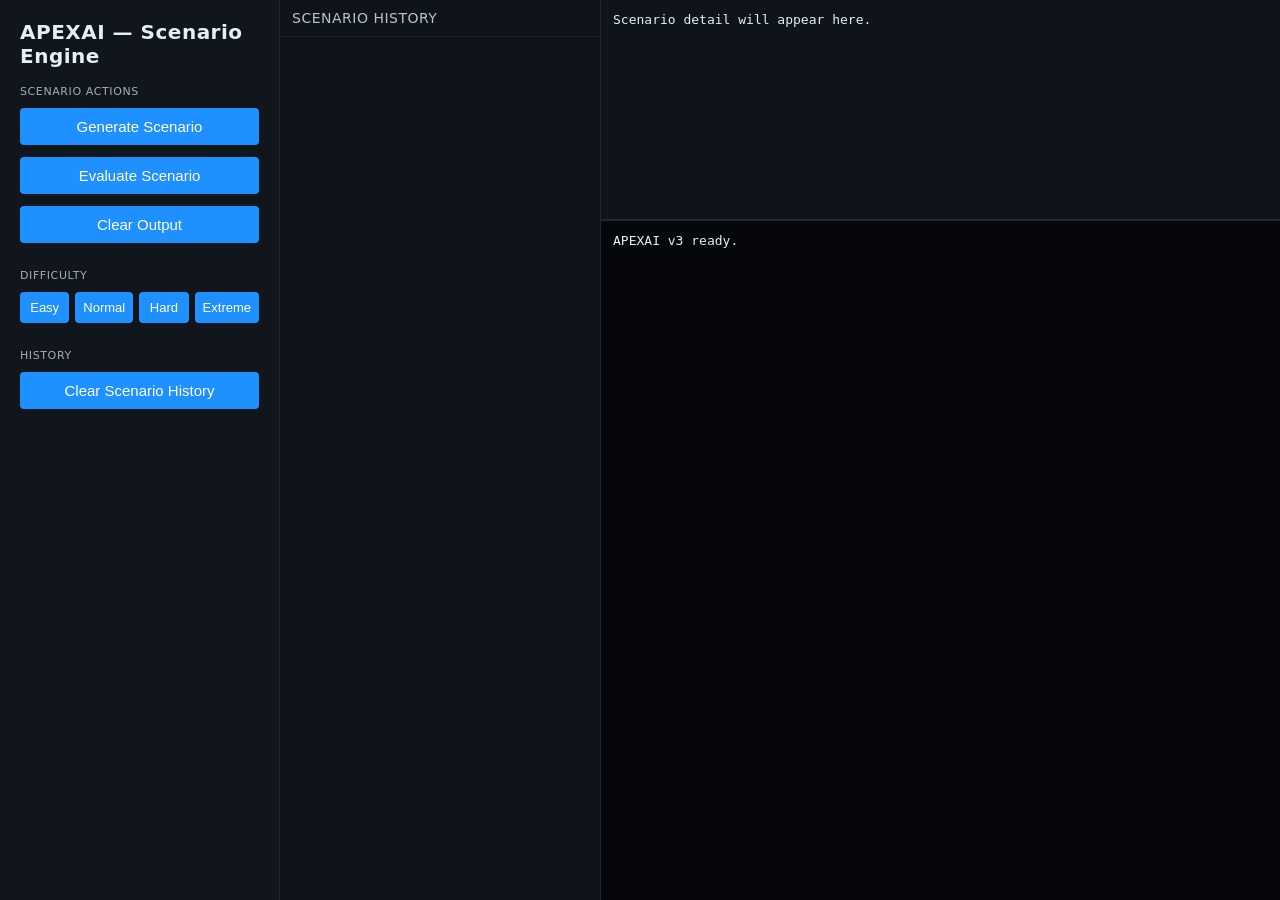
==== apexai.html @ 710d7391 "Update apexai.html" ====
<!DOCTYPE html>
<html lang="en">
<head>
    <meta charset="UTF-8" />
    <title>APEXAI v3 — Scenario Engine</title>

    <style>
        body {
            margin: 0;
            background: #0b0e13;
            color: #e6eef7;
            font-family: system-ui, sans-serif;
            display: flex;
            height: 100vh;
            overflow: hidden;
        }

        #sidebar {
            width: 280px;
            background: #11161d;
            border-right: 1px solid #1f2732;
            padding: 20px;
            box-sizing: border-box;
            overflow-y: auto;
        }

        #sidebar h2 {
            margin-top: 0;
            font-size: 20px;
            letter-spacing: 0.5px;
        }

        button {
            width: 100%;
            padding: 10px;
            margin: 6px 0;
            background: #1e90ff;
            border: none;
            color: white;
            font-size: 15px;
            border-radius: 4px;
            cursor: pointer;
        }

        button:hover {
            background: #3aa0ff;
        }

        .section {
            margin-bottom: 20px;
        }

        .difficulty-row {
            display: grid;
            grid-template-columns: repeat(4, 1fr);
            gap: 6px;
        }

        .difficulty-btn {
            width: 100%;
            padding: 8px;
            font-size: 13px;
        }

        #main {
            flex: 1;
            display: flex;
            flex-direction: row;
        }

        #leftPanel {
            width: 320px;
            border-right: 1px solid #1f2732;
            background: #0f141a;
            display: flex;
            flex-direction: column;
        }

        #scenarioListHeader {
            padding: 10px 12px;
            border-bottom: 1px solid #1f2732;
            font-size: 14px;
            text-transform: uppercase;
            letter-spacing: 0.5px;
            opacity: 0.8;
        }

        #scenarioList {
            flex: 1;
            overflow-y: auto;
        }

        .scenario-item {
            padding: 8px 12px;
            border-bottom: 1px solid #1f2732;
            cursor: pointer;
        }

        .scenario-item:hover {
            background: #151b24;
        }

        .scenario-item-title {
            font-size: 14px;
        }

        .scenario-item-meta {
            font-size: 11px;
            opacity: 0.7;
        }

        #rightPanel {
            flex: 1;
            display: flex;
            flex-direction: column;
        }

        #detailPanel {
            height: 220px;
            border-bottom: 1px solid #1f2732;
            background: #0f141a;
            padding: 12px;
            box-sizing: border-box;
            font-family: Consolas, monospace;
            font-size: 13px;
            overflow-y: auto;
            white-space: pre-wrap;
        }

        #output {
            flex: 1;
            background: #05070a;
            padding: 12px;
            box-sizing: border-box;
            font-family: Consolas, monospace;
            font-size: 13px;
            overflow-y: auto;
            white-space: pre-wrap;
            border-top: 1px solid #1f2732;
        }

        .label {
            font-size: 11px;
            text-transform: uppercase;
            letter-spacing: 0.6px;
            opacity: 0.7;
            margin-bottom: 4px;
        }
    </style>
</head>

<body>

    <div id="sidebar">
        <h2>APEXAI — Scenario Engine</h2>

        <div class="section">
            <div class="label">Scenario Actions</div>
            <button id="btnGenerate">Generate Scenario</button>
            <button id="btnEvaluate">Evaluate Scenario</button>
            <button id="btnClearLog">Clear Output</button>
        </div>

        <div class="section">
            <div class="label">Difficulty</div>
            <div class="difficulty-row">
                <button class="difficulty-btn" data-diff="easy">Easy</button>
                <button class="difficulty-btn" data-diff="normal">Normal</button>
                <button class="difficulty-btn" data-diff="hard">Hard</button>
                <button class="difficulty-btn" data-diff="extreme">Extreme</button>
            </div>
        </div>

        <div class="section">
            <div class="label">History</div>
            <button id="btnClearHistory">Clear Scenario History</button>
        </div>
    </div>

    <div id="main">
        <div id="leftPanel">
            <div id="scenarioListHeader">Scenario History</div>
            <div id="scenarioList"></div>
        </div>

        <div id="rightPanel">
            <div id="detailPanel">Scenario detail will appear here.</div>
            <div id="output">APEXAI v3 ready.</div>
        </div>
    </div>

    <script type="module">
        import { APEXAI } from "./apexai.js";

        const outputEl = document.getElementById("output");
        const detailEl = document.getElementById("detailPanel");
        const listEl = document.getElementById("scenarioList");

        const history = [];

        function log(msg) {
            outputEl.textContent += "\\n" + msg;
            outputEl.scrollTop = outputEl.scrollHeight;
        }

        function renderScenarioList() {
            listEl.innerHTML = "";
            if (history.length === 0) {
                const empty = document.createElement("div");
                empty.className = "scenario-item";
                empty.style.opacity = "0.6";
                empty.textContent = "No scenarios generated yet.";
                listEl.appendChild(empty);
                return;
            }

            history.slice().reverse().forEach((scenario) => {
                const item = document.createElement("div");
                item.className = "scenario-item";

                const title = document.createElement("div");
                title.className = "scenario-item-title";
                title.textContent = scenario.title;

                const meta = document.createElement("div");
                meta.className = "scenario-item-meta";
                meta.textContent =
                    `ID: ${scenario.id} • Diff: ${scenario.difficulty} • Enemies: ${scenario.enemyCount} ${scenario.enemyType}`;

                item.appendChild(title);
                item.appendChild(meta);

                item.onclick = () => {
                    showScenarioDetail(scenario);
                };

                listEl.appendChild(item);
            });
        }

        function showScenarioDetail(scenario) {
            detailEl.textContent =
                "Scenario Detail:\\n" +
                JSON.stringify(scenario, null, 2);
        }

        // Initial list render
        renderScenarioList();

        // Buttons
        document.getElementById("btnGenerate").onclick = () => {
            const scenario = APEXAI.generateScenario();
            history.push(scenario);

            log("Generated Scenario:");
            log(JSON.stringify(scenario, null, 2));

            renderScenarioList();
            showScenarioDetail(scenario);
        };

        document.getElementById("btnEvaluate").onclick = () => {
            const result = APEXAI.evaluateScenario();
            log("Evaluation Result:");
            log(JSON.stringify(result, null, 2));
        };

        document.getElementById("btnClearLog").onclick = () => {
            outputEl.textContent = "APEXAI v3 ready.";
        };

        document.getElementById("btnClearHistory").onclick = () => {
            history.length = 0;
            renderScenarioList();
            detailEl.textContent = "Scenario detail will appear here.";
            log("Scenario history cleared.");
        };

        // Difficulty buttons
        document.querySelectorAll(".difficulty-btn").forEach(btn => {
            btn.onclick = () => {
                const level = btn.getAttribute("data-diff");
                APEXAI.setDifficulty(level);
                log(`Difficulty set to: ${level}`);
            };
        });
    </script>

</body>
</html>
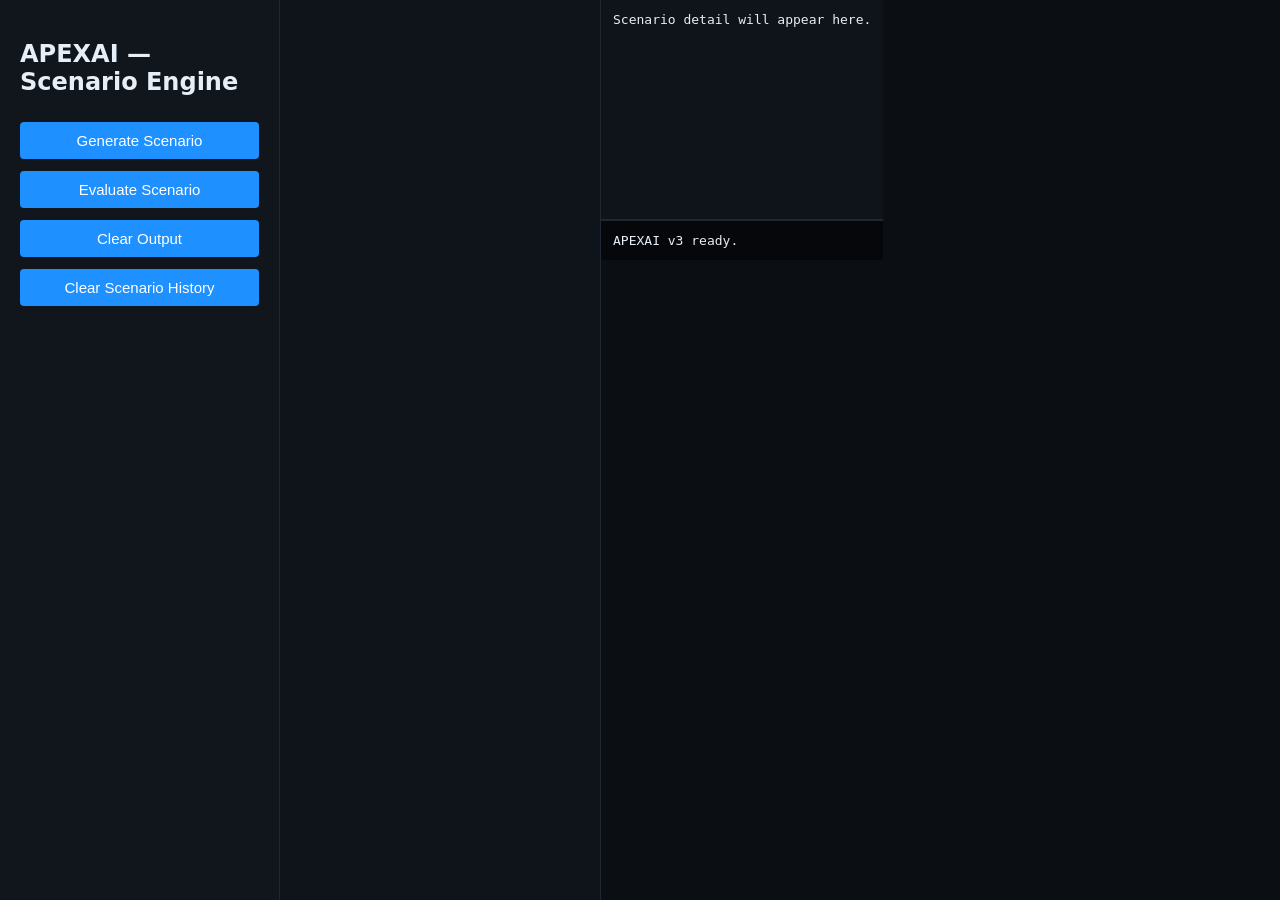
==== commit f5975c06: "Update apexai.html" ====
--- a/apexai.html
+++ b/apexai.html
@@ -24,12 +24,6 @@
             overflow-y: auto;
         }
 
-        #sidebar h2 {
-            margin-top: 0;
-            font-size: 20px;
-            letter-spacing: 0.5px;
-        }
-
         button {
             width: 100%;
             padding: 10px;
@@ -46,22 +40,6 @@
             background: #3aa0ff;
         }
 
-        .section {
-            margin-bottom: 20px;
-        }
-
-        .difficulty-row {
-            display: grid;
-            grid-template-columns: repeat(4, 1fr);
-            gap: 6px;
-        }
-
-        .difficulty-btn {
-            width: 100%;
-            padding: 8px;
-            font-size: 13px;
-        }
-
         #main {
             flex: 1;
             display: flex;
@@ -74,15 +52,6 @@
             background: #0f141a;
             display: flex;
             flex-direction: column;
-        }
-
-        #scenarioListHeader {
-            padding: 10px 12px;
-            border-bottom: 1px solid #1f2732;
-            font-size: 14px;
-            text-transform: uppercase;
-            letter-spacing: 0.5px;
-            opacity: 0.8;
         }
 
         #scenarioList {
@@ -98,21 +67,6 @@
 
         .scenario-item:hover {
             background: #151b24;
-        }
-
-        .scenario-item-title {
-            font-size: 14px;
-        }
-
-        .scenario-item-meta {
-            font-size: 11px;
-            opacity: 0.7;
-        }
-
-        #rightPanel {
-            flex: 1;
-            display: flex;
-            flex-direction: column;
         }
 
         #detailPanel {
@@ -138,14 +92,6 @@
             white-space: pre-wrap;
             border-top: 1px solid #1f2732;
         }
-
-        .label {
-            font-size: 11px;
-            text-transform: uppercase;
-            letter-spacing: 0.6px;
-            opacity: 0.7;
-            margin-bottom: 4px;
-        }
     </style>
 </head>
 
@@ -154,32 +100,14 @@
     <div id="sidebar">
         <h2>APEXAI — Scenario Engine</h2>
 
-        <div class="section">
-            <div class="label">Scenario Actions</div>
-            <button id="btnGenerate">Generate Scenario</button>
-            <button id="btnEvaluate">Evaluate Scenario</button>
-            <button id="btnClearLog">Clear Output</button>
-        </div>
-
-        <div class="section">
-            <div class="label">Difficulty</div>
-            <div class="difficulty-row">
-                <button class="difficulty-btn" data-diff="easy">Easy</button>
-                <button class="difficulty-btn" data-diff="normal">Normal</button>
-                <button class="difficulty-btn" data-diff="hard">Hard</button>
-                <button class="difficulty-btn" data-diff="extreme">Extreme</button>
-            </div>
-        </div>
-
-        <div class="section">
-            <div class="label">History</div>
-            <button id="btnClearHistory">Clear Scenario History</button>
-        </div>
+        <button id="btnGenerate">Generate Scenario</button>
+        <button id="btnEvaluate">Evaluate Scenario</button>
+        <button id="btnClearLog">Clear Output</button>
+        <button id="btnClearHistory">Clear Scenario History</button>
     </div>
 
     <div id="main">
         <div id="leftPanel">
-            <div id="scenarioListHeader">Scenario History</div>
             <div id="scenarioList"></div>
         </div>
 
@@ -217,46 +145,21 @@
             history.slice().reverse().forEach((scenario) => {
                 const item = document.createElement("div");
                 item.className = "scenario-item";
-
-                const title = document.createElement("div");
-                title.className = "scenario-item-title";
-                title.textContent = scenario.title;
-
-                const meta = document.createElement("div");
-                meta.className = "scenario-item-meta";
-                meta.textContent =
-                    `ID: ${scenario.id} • Diff: ${scenario.difficulty} • Enemies: ${scenario.enemyCount} ${scenario.enemyType}`;
-
-                item.appendChild(title);
-                item.appendChild(meta);
-
+                item.textContent = scenario.title;
                 item.onclick = () => {
-                    showScenarioDetail(scenario);
+                    detailEl.textContent = JSON.stringify(scenario, null, 2);
                 };
-
                 listEl.appendChild(item);
             });
         }
 
-        function showScenarioDetail(scenario) {
-            detailEl.textContent =
-                "Scenario Detail:\\n" +
-                JSON.stringify(scenario, null, 2);
-        }
-
-        // Initial list render
-        renderScenarioList();
-
-        // Buttons
         document.getElementById("btnGenerate").onclick = () => {
             const scenario = APEXAI.generateScenario();
             history.push(scenario);
-
             log("Generated Scenario:");
             log(JSON.stringify(scenario, null, 2));
-
             renderScenarioList();
-            showScenarioDetail(scenario);
+            detailEl.textContent = JSON.stringify(scenario, null, 2);
         };
 
         document.getElementById("btnEvaluate").onclick = () => {
@@ -276,14 +179,7 @@
             log("Scenario history cleared.");
         };
 
-        // Difficulty buttons
-        document.querySelectorAll(".difficulty-btn").forEach(btn => {
-            btn.onclick = () => {
-                const level = btn.getAttribute("data-diff");
-                APEXAI.setDifficulty(level);
-                log(`Difficulty set to: ${level}`);
-            };
-        });
+        renderScenarioList();
     </script>
 
 </body>
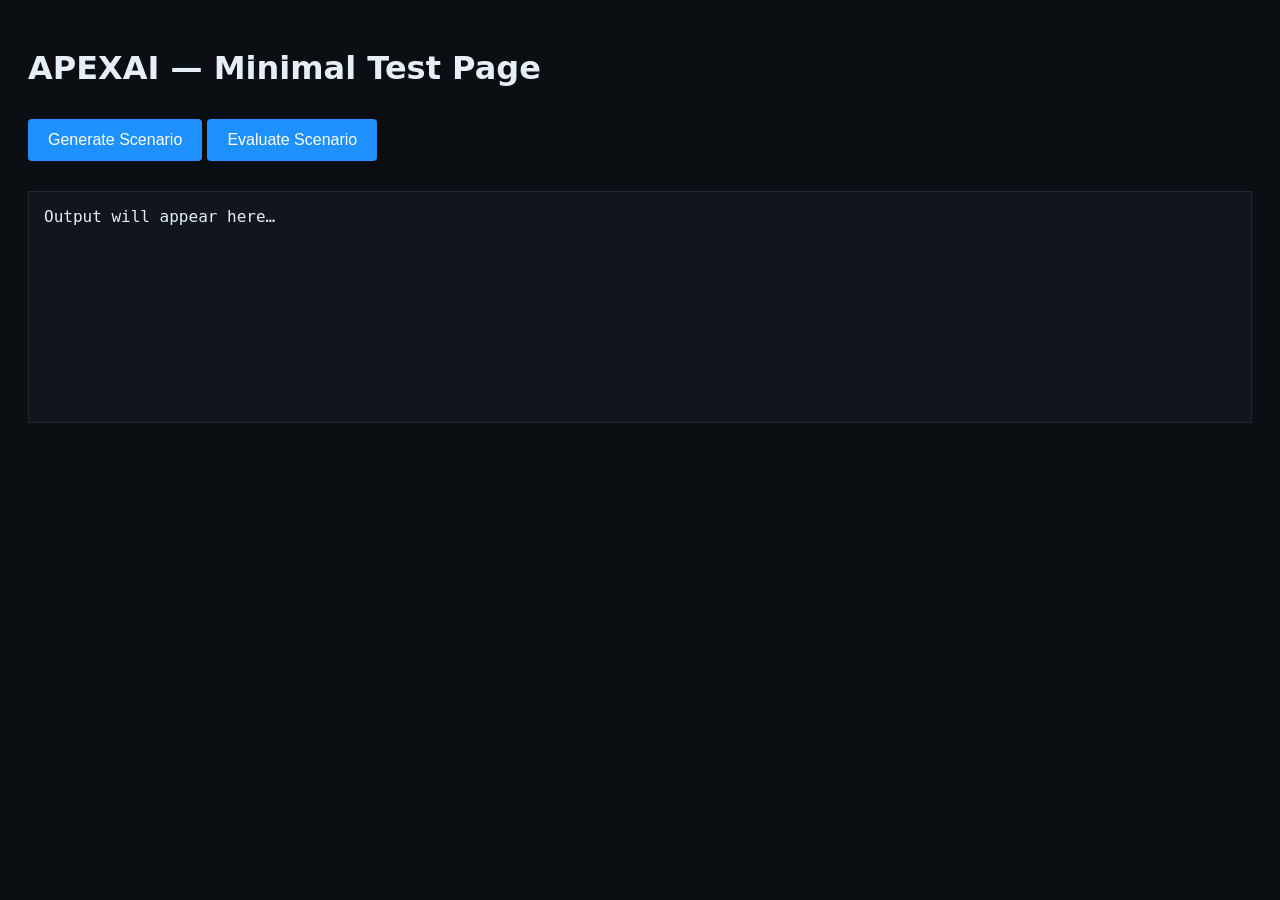
==== commit 04cb36be: "Update apexai.html" ====
--- a/apexai.html
+++ b/apexai.html
@@ -2,184 +2,66 @@
 <html lang="en">
 <head>
     <meta charset="UTF-8" />
-    <title>APEXAI v3 — Scenario Engine</title>
+    <title>APEXAI — Minimal Test</title>
 
     <style>
         body {
-            margin: 0;
             background: #0b0e13;
             color: #e6eef7;
             font-family: system-ui, sans-serif;
-            display: flex;
-            height: 100vh;
-            overflow: hidden;
+            padding: 20px;
         }
-
-        #sidebar {
-            width: 280px;
-            background: #11161d;
-            border-right: 1px solid #1f2732;
-            padding: 20px;
-            box-sizing: border-box;
-            overflow-y: auto;
-        }
-
         button {
-            width: 100%;
-            padding: 10px;
-            margin: 6px 0;
+            padding: 12px 20px;
+            margin: 10px 0;
             background: #1e90ff;
             border: none;
             color: white;
-            font-size: 15px;
+            font-size: 16px;
+            cursor: pointer;
             border-radius: 4px;
-            cursor: pointer;
         }
-
-        button:hover {
-            background: #3aa0ff;
-        }
-
-        #main {
-            flex: 1;
-            display: flex;
-            flex-direction: row;
-        }
-
-        #leftPanel {
-            width: 320px;
-            border-right: 1px solid #1f2732;
-            background: #0f141a;
-            display: flex;
-            flex-direction: column;
-        }
-
-        #scenarioList {
-            flex: 1;
-            overflow-y: auto;
-        }
-
-        .scenario-item {
-            padding: 8px 12px;
-            border-bottom: 1px solid #1f2732;
-            cursor: pointer;
-        }
-
-        .scenario-item:hover {
-            background: #151b24;
-        }
-
-        #detailPanel {
-            height: 220px;
-            border-bottom: 1px solid #1f2732;
-            background: #0f141a;
-            padding: 12px;
-            box-sizing: border-box;
+        #output {
+            margin-top: 20px;
+            padding: 15px;
+            background: #11161d;
+            border: 1px solid #1f2732;
+            white-space: pre-wrap;
             font-family: Consolas, monospace;
-            font-size: 13px;
-            overflow-y: auto;
-            white-space: pre-wrap;
-        }
-
-        #output {
-            flex: 1;
-            background: #05070a;
-            padding: 12px;
-            box-sizing: border-box;
-            font-family: Consolas, monospace;
-            font-size: 13px;
-            overflow-y: auto;
-            white-space: pre-wrap;
-            border-top: 1px solid #1f2732;
+            min-height: 200px;
         }
     </style>
 </head>
 
 <body>
 
-    <div id="sidebar">
-        <h2>APEXAI — Scenario Engine</h2>
+    <h1>APEXAI — Minimal Test Page</h1>
 
-        <button id="btnGenerate">Generate Scenario</button>
-        <button id="btnEvaluate">Evaluate Scenario</button>
-        <button id="btnClearLog">Clear Output</button>
-        <button id="btnClearHistory">Clear Scenario History</button>
-    </div>
+    <button id="btnGenerate">Generate Scenario</button>
+    <button id="btnEvaluate">Evaluate Scenario</button>
 
-    <div id="main">
-        <div id="leftPanel">
-            <div id="scenarioList"></div>
-        </div>
-
-        <div id="rightPanel">
-            <div id="detailPanel">Scenario detail will appear here.</div>
-            <div id="output">APEXAI v3 ready.</div>
-        </div>
-    </div>
+    <div id="output">Output will appear here…</div>
 
     <script type="module">
         import { APEXAI } from "./apexai.js";
 
-        const outputEl = document.getElementById("output");
-        const detailEl = document.getElementById("detailPanel");
-        const listEl = document.getElementById("scenarioList");
+        const out = document.getElementById("output");
 
-        const history = [];
-
-        function log(msg) {
-            outputEl.textContent += "\\n" + msg;
-            outputEl.scrollTop = outputEl.scrollHeight;
-        }
-
-        function renderScenarioList() {
-            listEl.innerHTML = "";
-            if (history.length === 0) {
-                const empty = document.createElement("div");
-                empty.className = "scenario-item";
-                empty.style.opacity = "0.6";
-                empty.textContent = "No scenarios generated yet.";
-                listEl.appendChild(empty);
-                return;
-            }
-
-            history.slice().reverse().forEach((scenario) => {
-                const item = document.createElement("div");
-                item.className = "scenario-item";
-                item.textContent = scenario.title;
-                item.onclick = () => {
-                    detailEl.textContent = JSON.stringify(scenario, null, 2);
-                };
-                listEl.appendChild(item);
-            });
+        function log(x) {
+            out.textContent += "\\n" + x;
         }
 
         document.getElementById("btnGenerate").onclick = () => {
-            const scenario = APEXAI.generateScenario();
-            history.push(scenario);
+            const s = APEXAI.generateScenario();
             log("Generated Scenario:");
-            log(JSON.stringify(scenario, null, 2));
-            renderScenarioList();
-            detailEl.textContent = JSON.stringify(scenario, null, 2);
+            log(JSON.stringify(s, null, 2));
         };
 
         document.getElementById("btnEvaluate").onclick = () => {
-            const result = APEXAI.evaluateScenario();
+            const r = APEXAI.evaluateScenario();
             log("Evaluation Result:");
-            log(JSON.stringify(result, null, 2));
+            log(JSON.stringify(r, null, 2));
         };
-
-        document.getElementById("btnClearLog").onclick = () => {
-            outputEl.textContent = "APEXAI v3 ready.";
-        };
-
-        document.getElementById("btnClearHistory").onclick = () => {
-            history.length = 0;
-            renderScenarioList();
-            detailEl.textContent = "Scenario detail will appear here.";
-            log("Scenario history cleared.");
-        };
-
-        renderScenarioList();
     </script>
 
 </body>
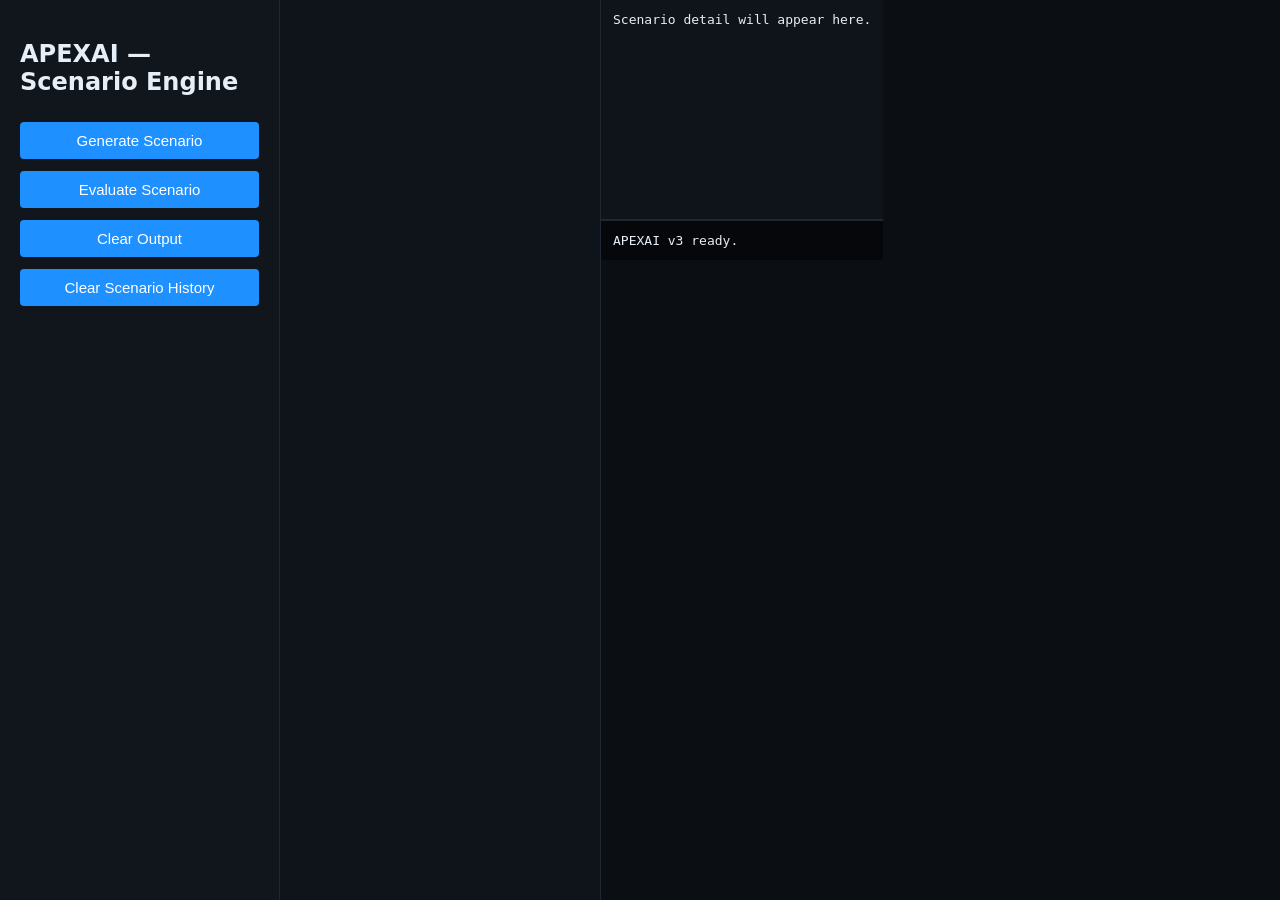
==== commit 02b29e64: "Update apexai.html" ====
--- a/apexai.html
+++ b/apexai.html
@@ -2,66 +2,184 @@
 <html lang="en">
 <head>
     <meta charset="UTF-8" />
-    <title>APEXAI — Minimal Test</title>
+    <title>APEXAI — Scenario Engine</title>
 
     <style>
         body {
+            margin: 0;
             background: #0b0e13;
             color: #e6eef7;
             font-family: system-ui, sans-serif;
+            display: flex;
+            height: 100vh;
+            overflow: hidden;
+        }
+
+        #sidebar {
+            width: 280px;
+            background: #11161d;
+            border-right: 1px solid #1f2732;
             padding: 20px;
+            box-sizing: border-box;
+            overflow-y: auto;
         }
+
         button {
-            padding: 12px 20px;
-            margin: 10px 0;
+            width: 100%;
+            padding: 10px;
+            margin: 6px 0;
             background: #1e90ff;
             border: none;
             color: white;
-            font-size: 16px;
+            font-size: 15px;
+            border-radius: 4px;
             cursor: pointer;
-            border-radius: 4px;
         }
+
+        button:hover {
+            background: #3aa0ff;
+        }
+
+        #main {
+            flex: 1;
+            display: flex;
+            flex-direction: row;
+        }
+
+        #leftPanel {
+            width: 320px;
+            border-right: 1px solid #1f2732;
+            background: #0f141a;
+            display: flex;
+            flex-direction: column;
+        }
+
+        #scenarioList {
+            flex: 1;
+            overflow-y: auto;
+        }
+
+        .scenario-item {
+            padding: 8px 12px;
+            border-bottom: 1px solid #1f2732;
+            cursor: pointer;
+        }
+
+        .scenario-item:hover {
+            background: #151b24;
+        }
+
+        #detailPanel {
+            height: 220px;
+            border-bottom: 1px solid #1f2732;
+            background: #0f141a;
+            padding: 12px;
+            box-sizing: border-box;
+            font-family: Consolas, monospace;
+            font-size: 13px;
+            overflow-y: auto;
+            white-space: pre-wrap;
+        }
+
         #output {
-            margin-top: 20px;
-            padding: 15px;
-            background: #11161d;
-            border: 1px solid #1f2732;
+            flex: 1;
+            background: #05070a;
+            padding: 12px;
+            box-sizing: border-box;
+            font-family: Consolas, monospace;
+            font-size: 13px;
+            overflow-y: auto;
             white-space: pre-wrap;
-            font-family: Consolas, monospace;
-            min-height: 200px;
+            border-top: 1px solid #1f2732;
         }
     </style>
 </head>
 
 <body>
 
-    <h1>APEXAI — Minimal Test Page</h1>
+    <div id="sidebar">
+        <h2>APEXAI — Scenario Engine</h2>
 
-    <button id="btnGenerate">Generate Scenario</button>
-    <button id="btnEvaluate">Evaluate Scenario</button>
+        <button id="btnGenerate">Generate Scenario</button>
+        <button id="btnEvaluate">Evaluate Scenario</button>
+        <button id="btnClearLog">Clear Output</button>
+        <button id="btnClearHistory">Clear Scenario History</button>
+    </div>
 
-    <div id="output">Output will appear here…</div>
+    <div id="main">
+        <div id="leftPanel">
+            <div id="scenarioList"></div>
+        </div>
+
+        <div id="rightPanel">
+            <div id="detailPanel">Scenario detail will appear here.</div>
+            <div id="output">APEXAI v3 ready.</div>
+        </div>
+    </div>
 
     <script type="module">
         import { APEXAI } from "./apexai.js";
 
-        const out = document.getElementById("output");
+        const outputEl = document.getElementById("output");
+        const detailEl = document.getElementById("detailPanel");
+        const listEl = document.getElementById("scenarioList");
 
-        function log(x) {
-            out.textContent += "\\n" + x;
+        const history = [];
+
+        function log(msg) {
+            outputEl.textContent += "\n" + msg;
+            outputEl.scrollTop = outputEl.scrollHeight;
+        }
+
+        function renderScenarioList() {
+            listEl.innerHTML = "";
+            if (history.length === 0) {
+                const empty = document.createElement("div");
+                empty.className = "scenario-item";
+                empty.style.opacity = "0.6";
+                empty.textContent = "No scenarios generated yet.";
+                listEl.appendChild(empty);
+                return;
+            }
+
+            history.slice().reverse().forEach((scenario) => {
+                const item = document.createElement("div");
+                item.className = "scenario-item";
+                item.textContent = scenario.title || "Untitled Scenario";
+                item.onclick = () => {
+                    detailEl.textContent = JSON.stringify(scenario, null, 2);
+                };
+                listEl.appendChild(item);
+            });
         }
 
         document.getElementById("btnGenerate").onclick = () => {
-            const s = APEXAI.generateScenario();
+            const scenario = APEXAI.generateScenario();
+            history.push(scenario);
             log("Generated Scenario:");
-            log(JSON.stringify(s, null, 2));
+            log(JSON.stringify(scenario, null, 2));
+            renderScenarioList();
+            detailEl.textContent = JSON.stringify(scenario, null, 2);
         };
 
         document.getElementById("btnEvaluate").onclick = () => {
-            const r = APEXAI.evaluateScenario();
+            const result = APEXAI.evaluateScenario();
             log("Evaluation Result:");
-            log(JSON.stringify(r, null, 2));
+            log(JSON.stringify(result, null, 2));
         };
+
+        document.getElementById("btnClearLog").onclick = () => {
+            outputEl.textContent = "APEXAI v3 ready.";
+        };
+
+        document.getElementById("btnClearHistory").onclick = () => {
+            history.length = 0;
+            renderScenarioList();
+            detailEl.textContent = "Scenario detail will appear here.";
+            log("Scenario history cleared.");
+        };
+
+        renderScenarioList();
     </script>
 
 </body>
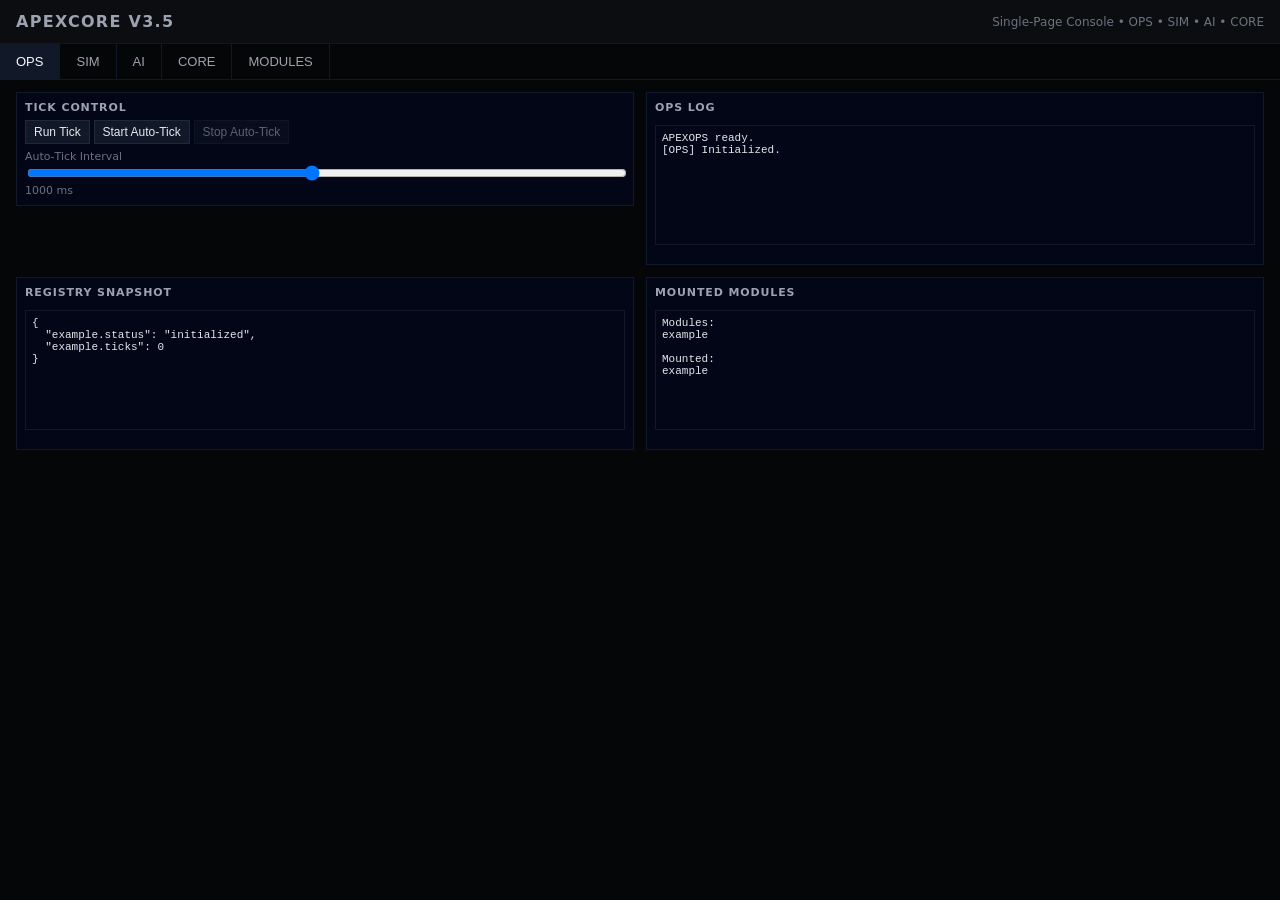
==== commit cf019c20: "Update apexai.html" ====
--- a/apexai.html
+++ b/apexai.html
@@ -1,186 +1,11 @@
 <!DOCTYPE html>
 <html lang="en">
 <head>
-    <meta charset="UTF-8" />
-    <title>APEXAI — Scenario Engine</title>
-
-    <style>
-        body {
-            margin: 0;
-            background: #0b0e13;
-            color: #e6eef7;
-            font-family: system-ui, sans-serif;
-            display: flex;
-            height: 100vh;
-            overflow: hidden;
-        }
-
-        #sidebar {
-            width: 280px;
-            background: #11161d;
-            border-right: 1px solid #1f2732;
-            padding: 20px;
-            box-sizing: border-box;
-            overflow-y: auto;
-        }
-
-        button {
-            width: 100%;
-            padding: 10px;
-            margin: 6px 0;
-            background: #1e90ff;
-            border: none;
-            color: white;
-            font-size: 15px;
-            border-radius: 4px;
-            cursor: pointer;
-        }
-
-        button:hover {
-            background: #3aa0ff;
-        }
-
-        #main {
-            flex: 1;
-            display: flex;
-            flex-direction: row;
-        }
-
-        #leftPanel {
-            width: 320px;
-            border-right: 1px solid #1f2732;
-            background: #0f141a;
-            display: flex;
-            flex-direction: column;
-        }
-
-        #scenarioList {
-            flex: 1;
-            overflow-y: auto;
-        }
-
-        .scenario-item {
-            padding: 8px 12px;
-            border-bottom: 1px solid #1f2732;
-            cursor: pointer;
-        }
-
-        .scenario-item:hover {
-            background: #151b24;
-        }
-
-        #detailPanel {
-            height: 220px;
-            border-bottom: 1px solid #1f2732;
-            background: #0f141a;
-            padding: 12px;
-            box-sizing: border-box;
-            font-family: Consolas, monospace;
-            font-size: 13px;
-            overflow-y: auto;
-            white-space: pre-wrap;
-        }
-
-        #output {
-            flex: 1;
-            background: #05070a;
-            padding: 12px;
-            box-sizing: border-box;
-            font-family: Consolas, monospace;
-            font-size: 13px;
-            overflow-y: auto;
-            white-space: pre-wrap;
-            border-top: 1px solid #1f2732;
-        }
-    </style>
+    <meta charset="UTF-8">
+    <title>APEXAI</title>
+    <meta http-equiv="refresh" content="0; url=index.html">
 </head>
-
 <body>
-
-    <div id="sidebar">
-        <h2>APEXAI — Scenario Engine</h2>
-
-        <button id="btnGenerate">Generate Scenario</button>
-        <button id="btnEvaluate">Evaluate Scenario</button>
-        <button id="btnClearLog">Clear Output</button>
-        <button id="btnClearHistory">Clear Scenario History</button>
-    </div>
-
-    <div id="main">
-        <div id="leftPanel">
-            <div id="scenarioList"></div>
-        </div>
-
-        <div id="rightPanel">
-            <div id="detailPanel">Scenario detail will appear here.</div>
-            <div id="output">APEXAI v3 ready.</div>
-        </div>
-    </div>
-
-    <script type="module">
-        import { APEXAI } from "./apexai.js";
-
-        const outputEl = document.getElementById("output");
-        const detailEl = document.getElementById("detailPanel");
-        const listEl = document.getElementById("scenarioList");
-
-        const history = [];
-
-        function log(msg) {
-            outputEl.textContent += "\n" + msg;
-            outputEl.scrollTop = outputEl.scrollHeight;
-        }
-
-        function renderScenarioList() {
-            listEl.innerHTML = "";
-            if (history.length === 0) {
-                const empty = document.createElement("div");
-                empty.className = "scenario-item";
-                empty.style.opacity = "0.6";
-                empty.textContent = "No scenarios generated yet.";
-                listEl.appendChild(empty);
-                return;
-            }
-
-            history.slice().reverse().forEach((scenario) => {
-                const item = document.createElement("div");
-                item.className = "scenario-item";
-                item.textContent = scenario.title || "Untitled Scenario";
-                item.onclick = () => {
-                    detailEl.textContent = JSON.stringify(scenario, null, 2);
-                };
-                listEl.appendChild(item);
-            });
-        }
-
-        document.getElementById("btnGenerate").onclick = () => {
-            const scenario = APEXAI.generateScenario();
-            history.push(scenario);
-            log("Generated Scenario:");
-            log(JSON.stringify(scenario, null, 2));
-            renderScenarioList();
-            detailEl.textContent = JSON.stringify(scenario, null, 2);
-        };
-
-        document.getElementById("btnEvaluate").onclick = () => {
-            const result = APEXAI.evaluateScenario();
-            log("Evaluation Result:");
-            log(JSON.stringify(result, null, 2));
-        };
-
-        document.getElementById("btnClearLog").onclick = () => {
-            outputEl.textContent = "APEXAI v3 ready.";
-        };
-
-        document.getElementById("btnClearHistory").onclick = () => {
-            history.length = 0;
-            renderScenarioList();
-            detailEl.textContent = "Scenario detail will appear here.";
-            log("Scenario history cleared.");
-        };
-
-        renderScenarioList();
-    </script>
-
+Redirecting to APEXCORE console…
 </body>
 </html>
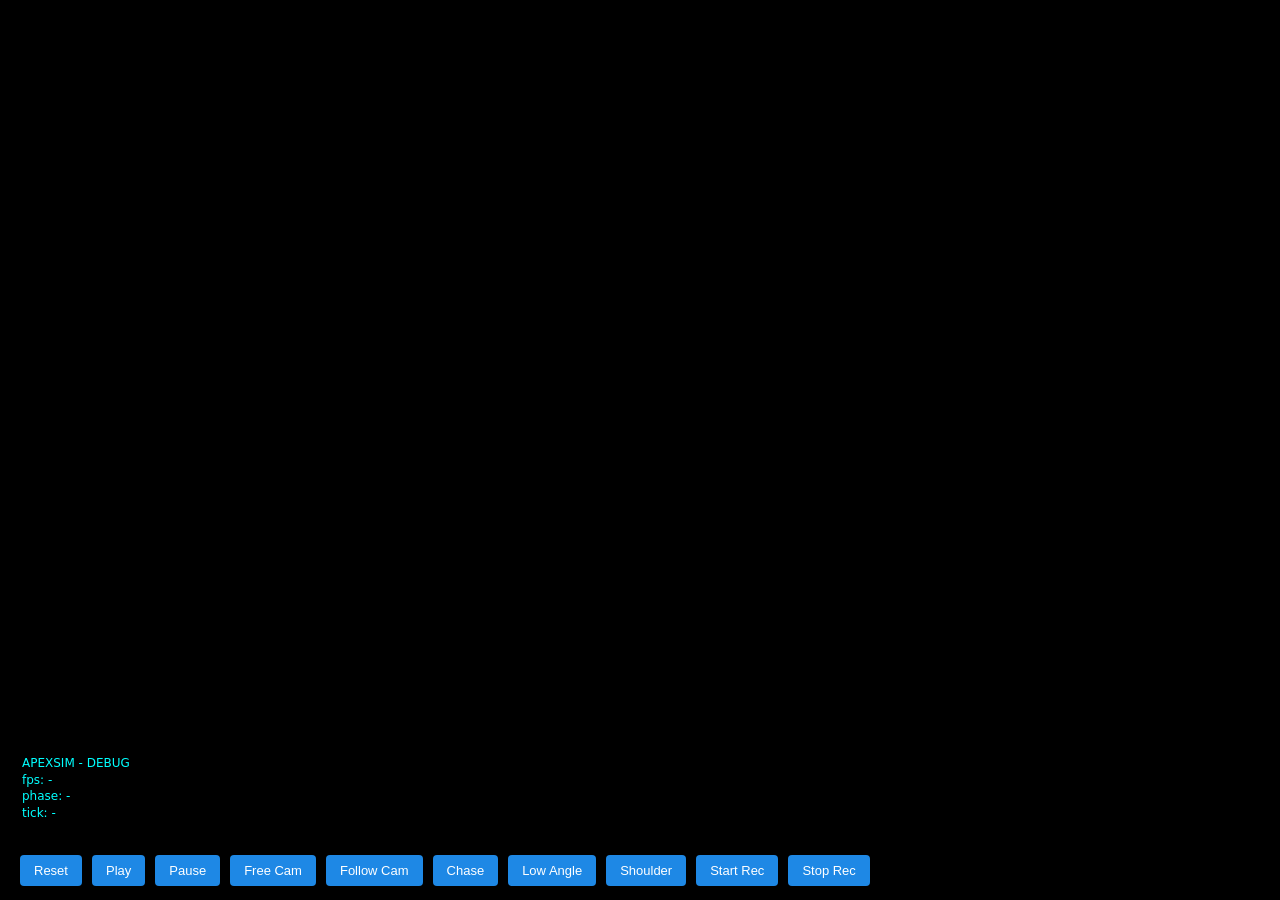
==== commit 23406896: "Update apexai.html" ====
--- a/apexai.html
+++ b/apexai.html
@@ -3,9 +3,9 @@
 <head>
     <meta charset="UTF-8">
     <title>APEXAI</title>
-    <meta http-equiv="refresh" content="0; url=index.html">
+    <meta http-equiv="refresh" content="0; url=./index.html">
 </head>
 <body>
-Redirecting to APEXCORE console…
+Redirecting to APEXAI console…
 </body>
 </html>
